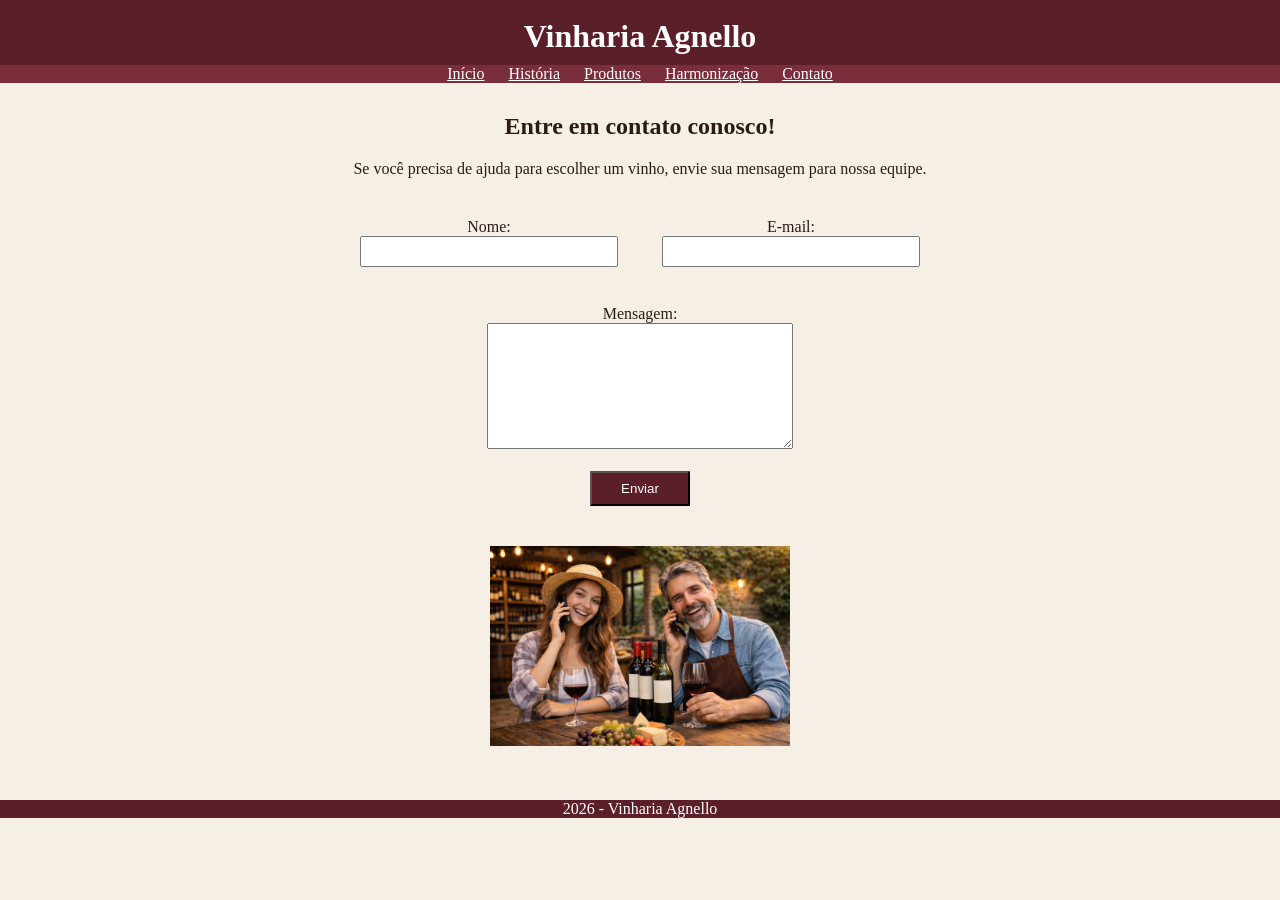
==== src/pages/contato.html @ 6e1c3c55 "Adicionando informações em todas as páginas" ====
<!DOCTYPE html>
<html lang="pt-BR">

<head>
    <meta charset="UTF-8">
    <meta name="viewport" content="width=device-width, initial-scale=1.0">
    <title>Contato | Vinharia Agnello</title>
    <meta name="description"
        content="Entre em contato com a Vinharia Agnello para tirar dúvidas e receber atendimento.">
    <meta name="keywords" content="contato, formulário, atendimento, vinho">
    <link rel="stylesheet" href="../css/style.css">
</head>

<body>
    <header>
        <br>
        <h1>Vinharia Agnello</h1>

        <nav>
            <a href="../../index.html">Início</a>
            <a href="historia.html">História</a>
            <a href="produtos.html">Produtos</a>
            <a href="harmonizacao.html">Harmonização</a>
            <a href="contato.html">Contato</a>
        </nav>
    </header>

    <main>
        <section>
            <h2>Entre em contato conosco!</h2>

            <p>
                Se você precisa de ajuda para escolher um vinho, envie sua mensagem para nossa equipe.
            </p>

            <form>

                <div class="linha">
                    <div>
                        <label for="nome">Nome:</label><br>
                        <input type="text" id="nome" name="nome" required>
                    </div>

                    <div>
                        <label for="email">E-mail:</label><br>
                        <input type="email" id="email" name="email" required>
                    </div>
                </div>

                <br>

                <label for="mensagem">Mensagem:</label><br>
                <textarea id="mensagem" name="mensagem" rows="6" cols="40" required></textarea>

                <br><br>

                <button type="submit">Enviar</button>

            </form>

            <img src="../assets/imgs/contato.png" alt="Taça de vinho em mesa">
        </section>
    </main>

    <footer>
        <p>2026 - Vinharia Agnello</p>
    </footer>
</body>

</html>
---- src/css/style.css ----
body {
    background-color: #f5efe6;
    color: #2b1b17;
    margin: 0;
    text-align: center;
}

header {
    background-color: #5b1f2a;
    color: white;
    margin: 0;
}

h1 {
    margin: 0;
}

nav {
    background-color: #7a2d3b;
    margin: 10px 0;
}

nav a {
    color: white;
    margin: 10px;
    text-align: center;
}

main {
    margin: 20px;
}

section {
    margin: 30px 0;
}

p {
    margin: 15px;
}

img {
    width: 300px;
    height: 200px;
    margin: 20px 0;
}

iframe {
    width: 560px;
    height: 315px;
    margin: 20px 0;
}

table {
    width: 80%;
    margin: 20px auto;
    background-color: white;
}

th {
    background-color: #5b1f2a;
    color: white;
}

td {
    background-color: #fdfdfd;
}

form {
    margin: 20px 0;
}

input {
    width: 250px;
    height: 25px;
}

textarea {
    width: 300px;
    height: 120px;
}

button {
    width: 100px;
    height: 35px;
    background-color: #5b1f2a;
    color: white;
}

footer {
    background-color: #5b1f2a;
    color: white;
    margin-top: 30px;
}

ul {
    text-align: left;
    margin: 20px auto;
    width: 400px;
}

.linha div {
    display: inline-block;
    margin: 20px;
}
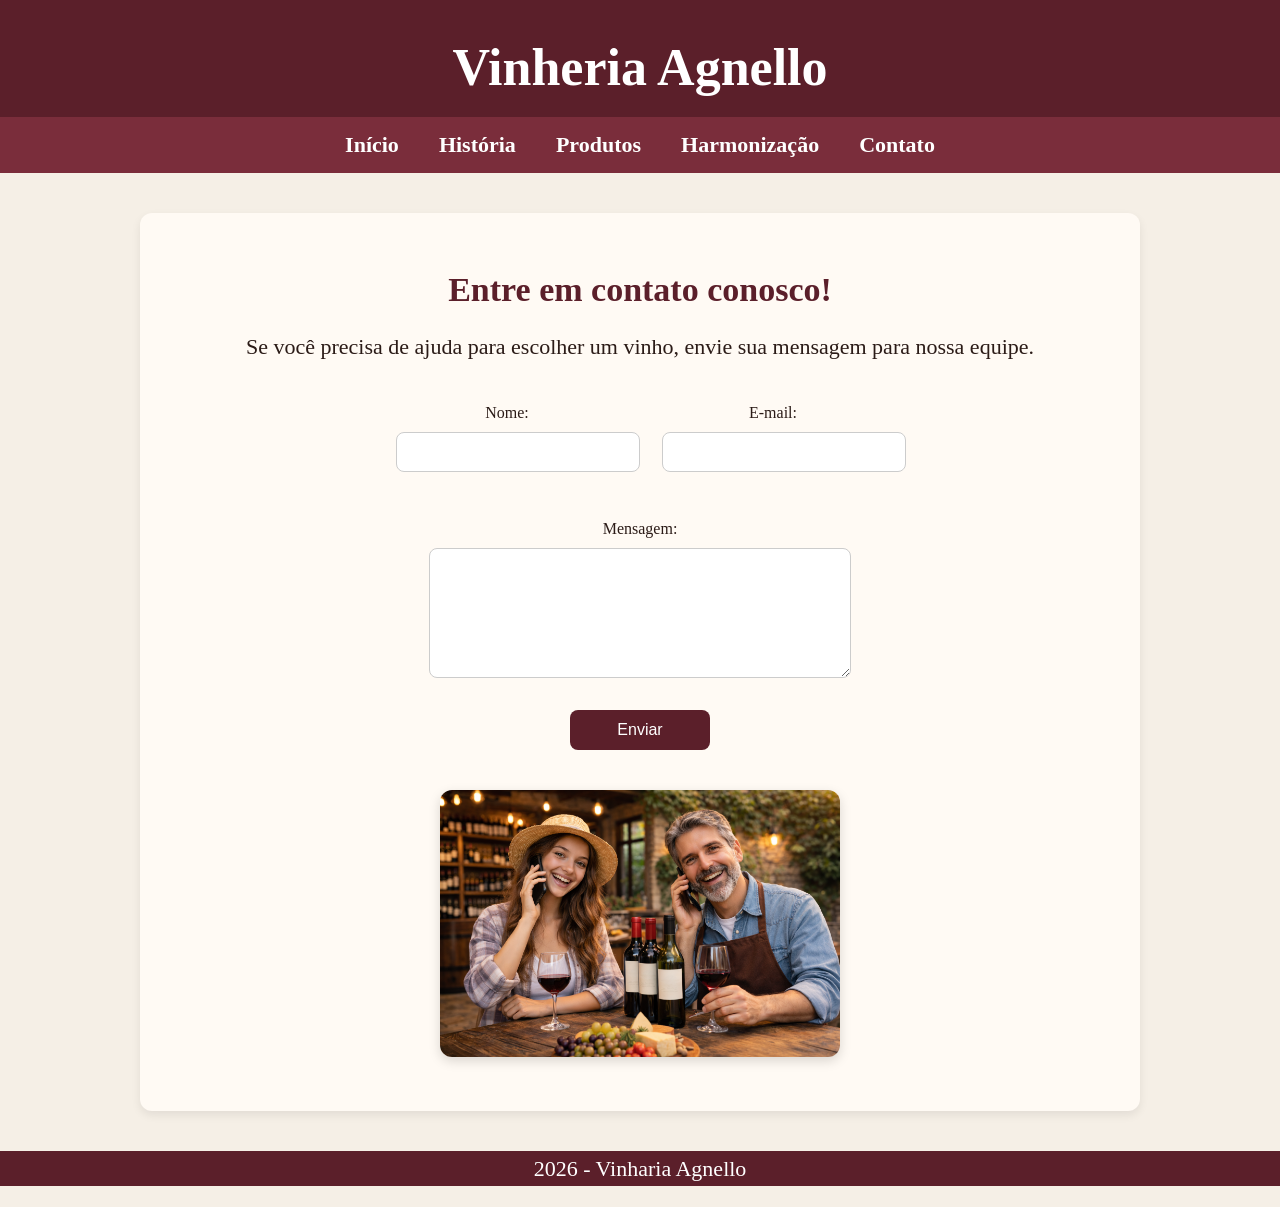
==== commit 54aa944f: "Escrevendo uma breve descrição da vinheria, adicionando os participantes, colocando mais estilizaçõe" ====
--- a/src/pages/contato.html
+++ b/src/pages/contato.html
@@ -4,7 +4,7 @@
 <head>
     <meta charset="UTF-8">
     <meta name="viewport" content="width=device-width, initial-scale=1.0">
-    <title>Contato | Vinharia Agnello</title>
+    <title>Contato | Vinheria Agnello</title>
     <meta name="description"
         content="Entre em contato com a Vinharia Agnello para tirar dúvidas e receber atendimento.">
     <meta name="keywords" content="contato, formulário, atendimento, vinho">
@@ -14,7 +14,7 @@
 <body>
     <header>
         <br>
-        <h1>Vinharia Agnello</h1>
+        <h1>Vinheria Agnello</h1>
 
         <nav>
             <a href="../../index.html">Início</a>
--- a/src/css/style.css
+++ b/src/css/style.css
@@ -3,6 +3,7 @@
     color: #2b1b17;
     margin: 0;
     text-align: center;
+    font-family: Georgia, 'Times New Roman', serif;
 }
 
 header {
@@ -13,35 +14,61 @@
 
 h1 {
     margin: 0;
+    font-size: 52px;
+    padding: 20px 0;
+}
+
+h2 {
+    font-size: 34px;
+    margin-bottom: 20px;
+    color: #5b1f2a;
 }
 
 nav {
     background-color: #7a2d3b;
-    margin: 10px 0;
+    padding: 15px 0;
+    margin: 0;
 }
 
 nav a {
     color: white;
-    margin: 10px;
-    text-align: center;
+    margin: 0 18px;
+    text-decoration: none;
+    font-size: 22px;
+    font-weight: bold;
+}
+
+nav a:hover {
+    color: #f5d7a1;
 }
 
 main {
-    margin: 20px;
+    max-width: 1000px;
+    margin: 30px auto;
+    padding: 0 20px;
 }
 
 section {
-    margin: 30px 0;
+    margin: 40px 0;
+    padding: 30px 20px;
+    background-color: #fffaf4;
+    border-radius: 12px;
+    box-shadow: 0 4px 10px rgba(0, 0, 0, 0.08);
 }
 
 p {
-    margin: 15px;
+    margin: 15px 0;
+    line-height: 1.6;
+    font-size: 22px;
 }
 
 img {
-    width: 300px;
-    height: 200px;
+    width: 400px;
+    max-width: 500px;
+    height: auto;
     margin: 20px 0;
+    border-radius: 12px;
+    box-shadow: 0 4px 12px rgba(0, 0, 0, 0.15);
 }
 
 iframe {
@@ -54,36 +81,50 @@
     width: 80%;
     margin: 20px auto;
     background-color: white;
+    border-collapse: collapse;
+    border-radius: 10px;
+    overflow: hidden;
+}
+
+th, td {
+    padding: 12px;
+    border: 1px solid #ddd;
+    font-size: 20px;
 }
 
 th {
     background-color: #5b1f2a;
-    color: white;
+    color: #ddd;
 }
 
-td {
-    background-color: #fdfdfd;
-}
 
 form {
     margin: 20px 0;
 }
 
-input {
-    width: 250px;
-    height: 25px;
-}
-
-textarea {
-    width: 300px;
-    height: 120px;
+input, textarea {
+    width: 100%;
+    max-width: 400px;
+    padding: 10px;
+    margin: 10px 0;
+    border: 1px solid #ccc;
+    border-radius: 8px;
+    font-size: 16px;
 }
 
 button {
-    width: 100px;
-    height: 35px;
+    width: 140px;
+    height: 40px;
     background-color: #5b1f2a;
     color: white;
+    border: none;
+    border-radius: 8px;
+    font-size: 16px;
+    cursor: pointer;
+}
+
+button:hover {
+    background-color: #7a2d3b;
 }
 
 footer {
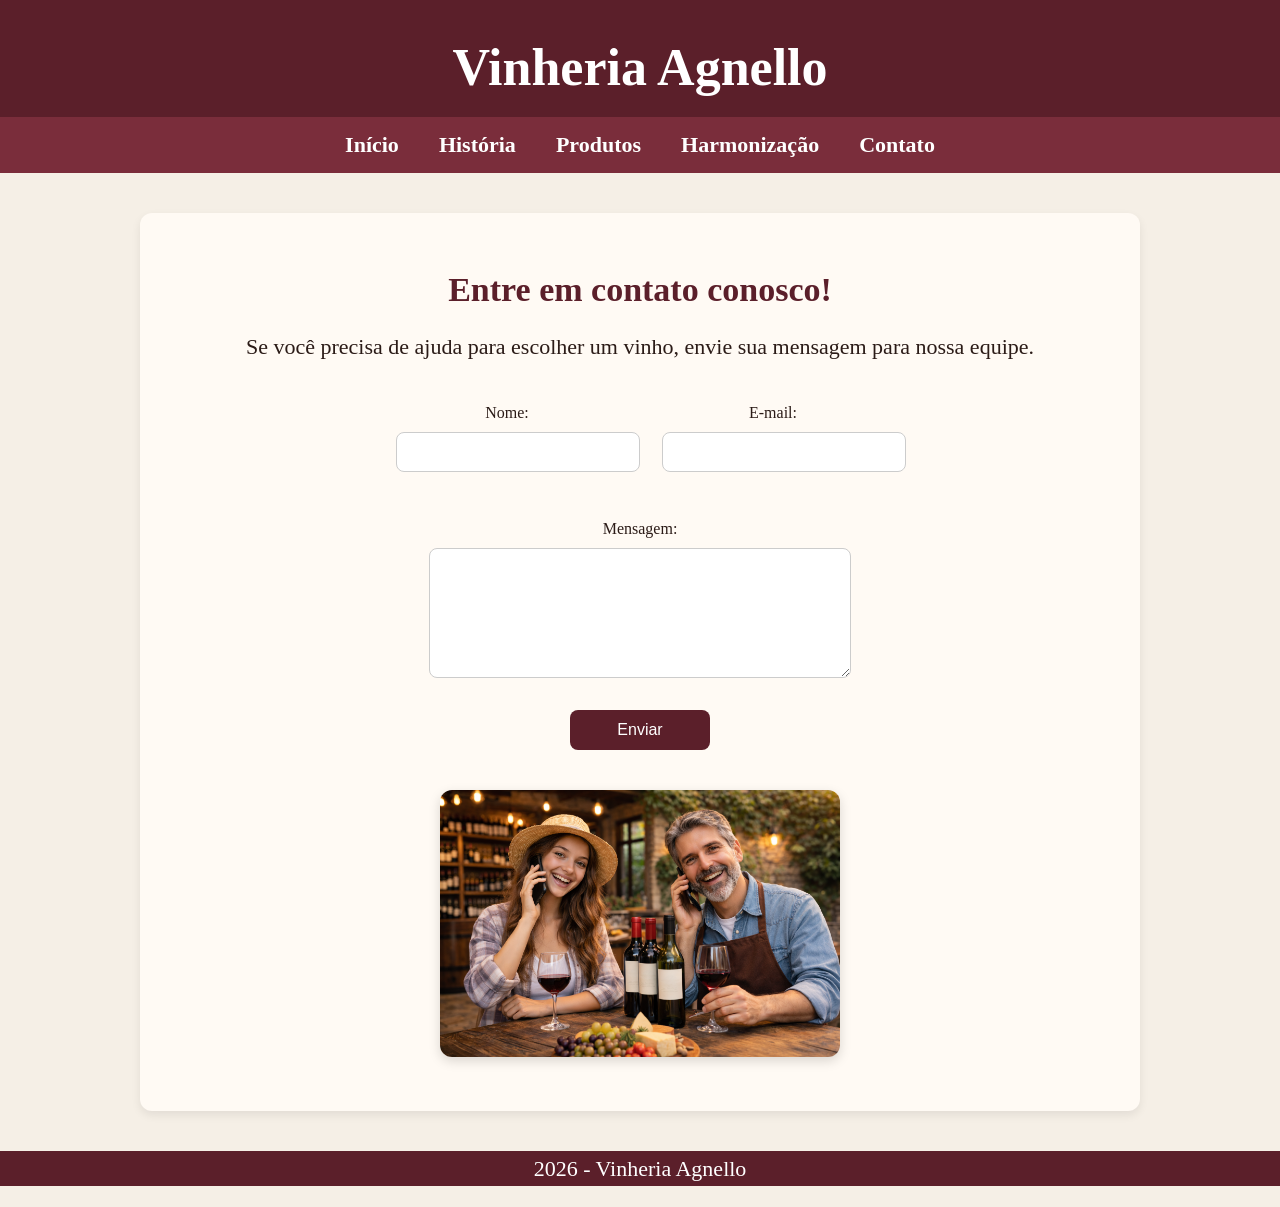
==== commit be7ec48f: "Ajustando os rodapés de vinharia para vinheria" ====
--- a/src/pages/contato.html
+++ b/src/pages/contato.html
@@ -63,7 +63,7 @@
     </main>
 
     <footer>
-        <p>2026 - Vinharia Agnello</p>
+        <p>2026 - Vinheria Agnello</p>
     </footer>
 </body>
 
--- a/src/css/style.css
+++ b/src/css/style.css
@@ -35,6 +35,12 @@
     margin: 0 18px;
     text-decoration: none;
     font-size: 22px;
+    font-weight: bold;
+}
+
+a {
+    color: #5b1f2a;
+    text-decoration: none;
     font-weight: bold;
 }
 
@@ -135,8 +141,11 @@
 
 ul {
     text-align: left;
-    margin: 20px auto;
-    width: 400px;
+    margin: 30px auto;
+    max-width: 600px;
+    font-size: 20px;
+    line-height: 1.8;
+    padding-left: 25px;
 }
 
 .linha div {
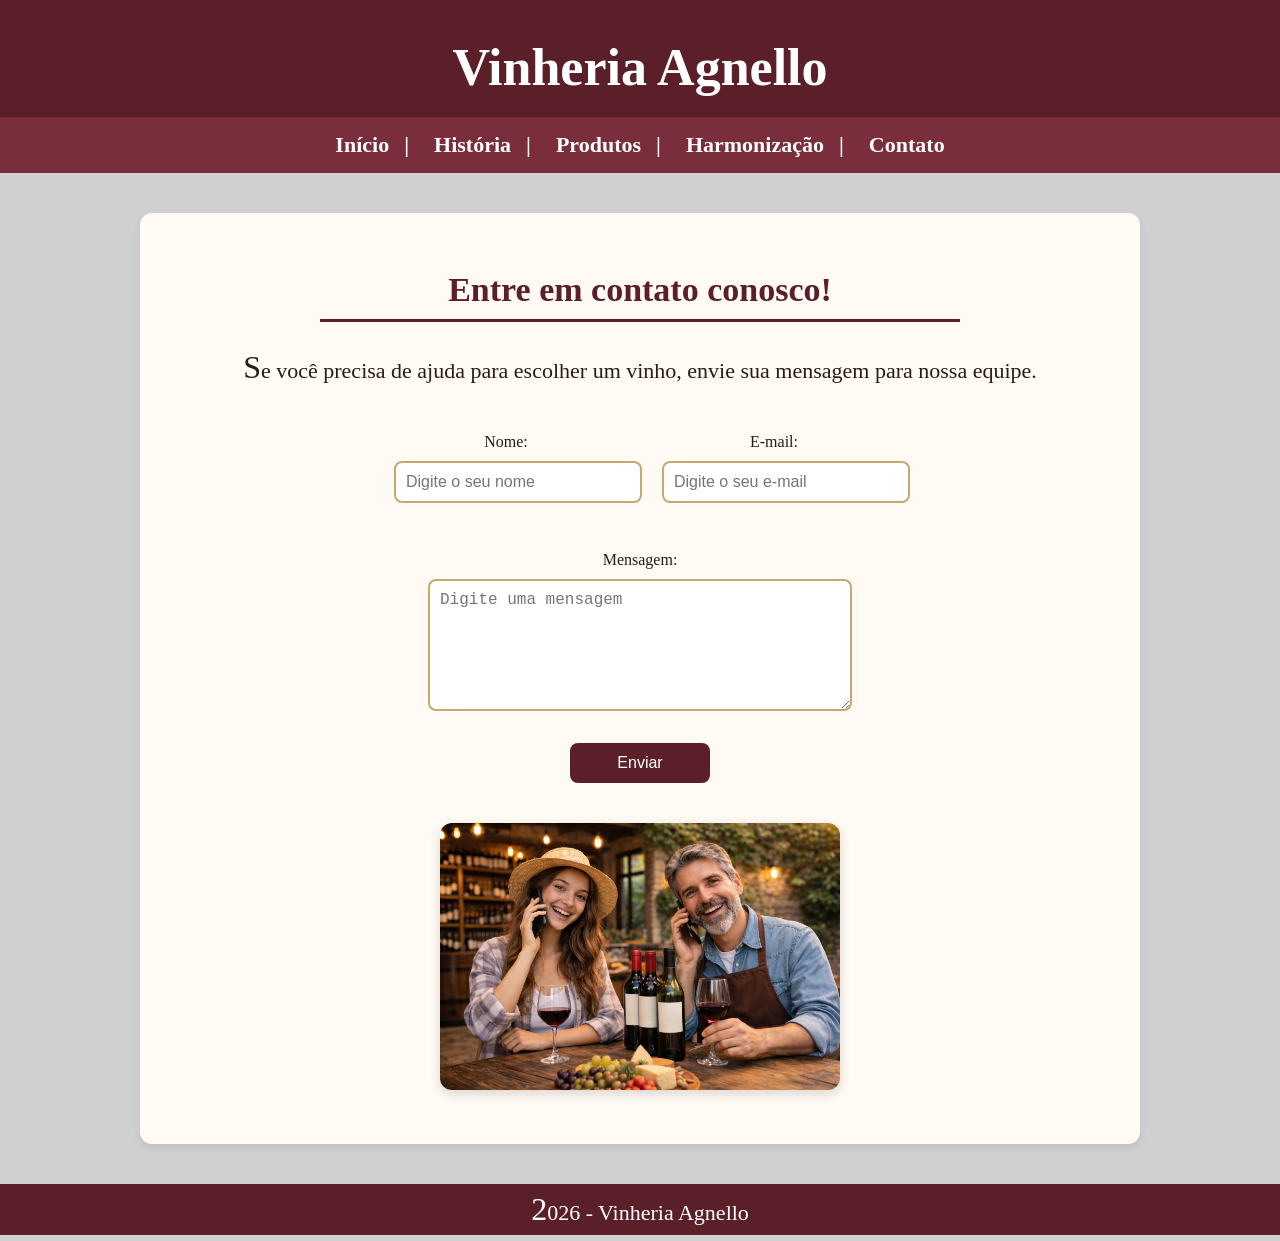
==== commit 75f228b5: "Criando e fazendo o arquivo efeitos.css" ====
--- a/src/pages/contato.html
+++ b/src/pages/contato.html
@@ -21,7 +21,7 @@
             <a href="historia.html">História</a>
             <a href="produtos.html">Produtos</a>
             <a href="harmonizacao.html">Harmonização</a>
-            <a href="contato.html">Contato</a>
+            <a href="contato.html" class="ativo">Contato</a>
         </nav>
     </header>
 
@@ -38,19 +38,19 @@
                 <div class="linha">
                     <div>
                         <label for="nome">Nome:</label><br>
-                        <input type="text" id="nome" name="nome" required>
+                        <input type="text" id="nome" name="nome" placeholder="Digite o seu nome" required >
                     </div>
 
                     <div>
                         <label for="email">E-mail:</label><br>
-                        <input type="email" id="email" name="email" required>
+                        <input type="email" id="email" name="email" placeholder="Digite o seu e-mail" required>
                     </div>
                 </div>
 
                 <br>
 
                 <label for="mensagem">Mensagem:</label><br>
-                <textarea id="mensagem" name="mensagem" rows="6" cols="40" required></textarea>
+                <textarea id="mensagem" name="mensagem" rows="6" cols="40" placeholder="Digite uma mensagem" required></textarea>
 
                 <br><br>
 
--- a/src/css/style.css
+++ b/src/css/style.css
@@ -1,9 +1,17 @@
+@import url("efeitos.css");
+
+html, body {
+    height: 100%;
+}
+
 body {
-    background-color: #f5efe6;
+    background-color:rgba(189, 189, 189, 0.7);
     color: #2b1b17;
     margin: 0;
     text-align: center;
     font-family: Georgia, 'Times New Roman', serif;
+    min-height: 100%;
+
 }
 
 header {
@@ -52,6 +60,14 @@
     max-width: 1000px;
     margin: 30px auto;
     padding: 0 20px;
+    min-height: 70vh;
+
+}
+
+main a:hover {
+    text-decoration: underline;
+    font-size: 24px;
+    transition: text-decoration 0.3s ease;
 }
 
 section {
@@ -81,6 +97,7 @@
     width: 560px;
     height: 315px;
     margin: 20px 0;
+    border-radius: 2vw
 }
 
 table {
@@ -113,9 +130,10 @@
     max-width: 400px;
     padding: 10px;
     margin: 10px 0;
-    border: 1px solid #ccc;
+    border: 2px solid #c7a86d;
     border-radius: 8px;
     font-size: 16px;
+    transition: 0.2s;
 }
 
 button {
